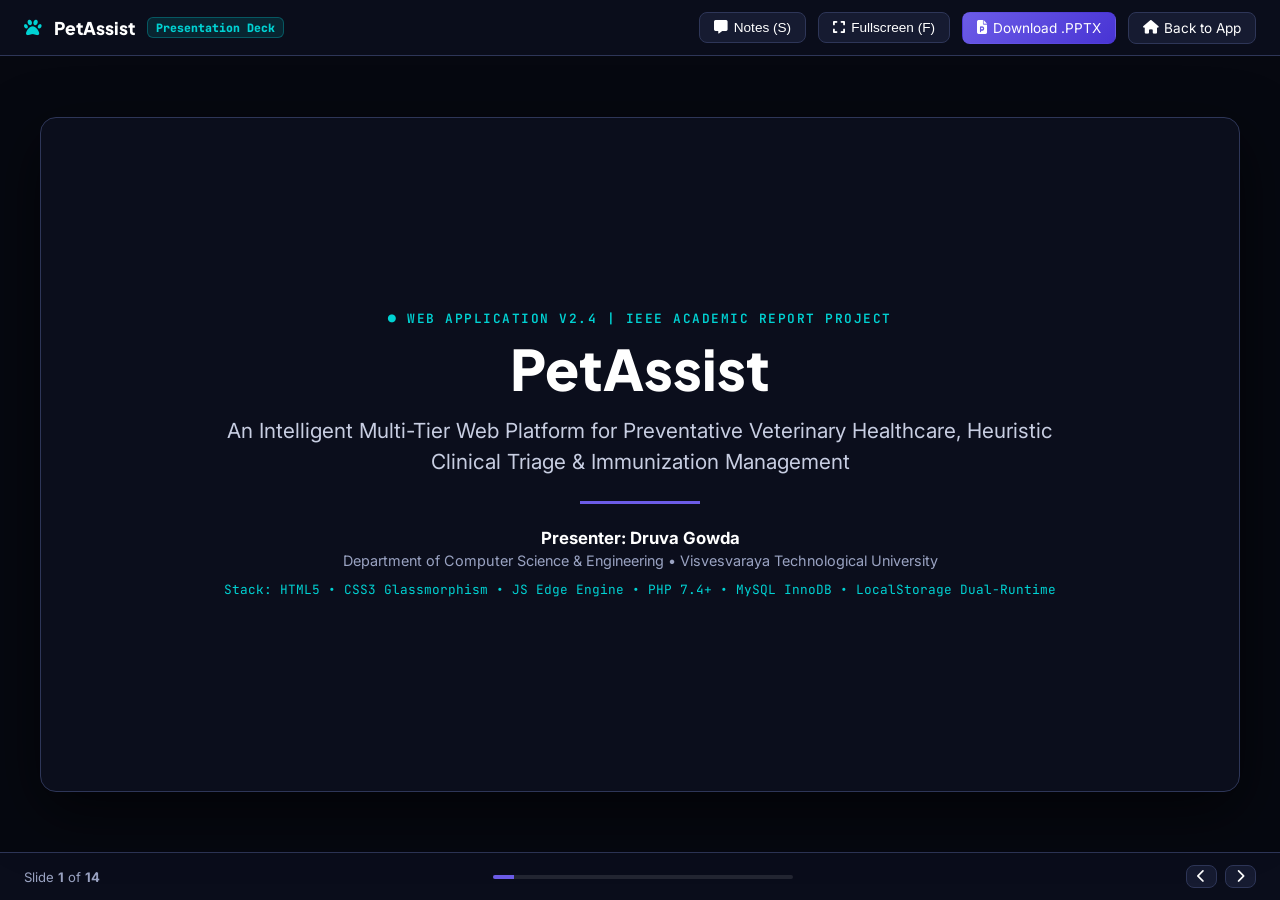
==== presentation.html @ 002bf1dc "feat(presentation): add 14-slide executive presentation (.pptx), interactive web deck & vercel routi" ====
<!DOCTYPE html>
<html lang="en">
<head>
    <meta charset="UTF-8">
    <meta name="viewport" content="width=device-width, initial-scale=1.0">
    <title>PetAssist — Executive Presentation Deck</title>
    <link href="https://fonts.googleapis.com/css2?family=Inter:wght@400;500;600;700;800&family=JetBrains+Mono:wght@500;600&family=Plus+Jakarta+Sans:wght@700;800&display=swap" rel="stylesheet">
    <link rel="stylesheet" href="https://cdnjs.cloudflare.com/ajax/libs/font-awesome/6.5.1/css/all.min.css">
    <style>
        :root {
            --bg-color: #0b0e1c;
            --card-bg: #161b31;
            --card-border: #2e3658;
            --cyan: #00d2d3;
            --purple: #6c5ce7;
            --green: #00c853;
            --coral: #ff6b6b;
            --amber: #ffb300;
            --text-white: #ffffff;
            --text-muted: #9aa3c2;
            --text-secondary: #c8cee2;
        }

        * { margin: 0; padding: 0; box-sizing: border-box; }
        body {
            background: #060810;
            color: var(--text-white);
            font-family: 'Inter', sans-serif;
            height: 100vh;
            overflow: hidden;
            display: flex;
            flex-direction: column;
        }

        /* Top Bar */
        .pres-header {
            height: 56px;
            background: rgba(11, 14, 28, 0.95);
            border-bottom: 1px solid var(--card-border);
            display: flex;
            align-items: center;
            justify-content: space-between;
            padding: 0 24px;
            z-index: 100;
        }

        .pres-brand {
            display: flex;
            align-items: center;
            gap: 12px;
            font-family: 'Plus Jakarta Sans', sans-serif;
            font-size: 1.1rem;
            font-weight: 800;
        }

        .pres-brand i { color: var(--cyan); }
        .pres-badge {
            font-size: 0.72rem;
            font-family: 'JetBrains Mono', monospace;
            background: rgba(0, 210, 211, 0.12);
            color: var(--cyan);
            border: 1px solid rgba(0, 210, 211, 0.3);
            padding: 2px 8px;
            border-radius: 6px;
        }

        .pres-controls {
            display: flex;
            align-items: center;
            gap: 12px;
        }

        .pres-btn {
            background: var(--card-bg);
            border: 1px solid var(--card-border);
            color: #fff;
            padding: 7px 14px;
            border-radius: 8px;
            font-size: 0.85rem;
            cursor: pointer;
            display: flex;
            align-items: center;
            gap: 6px;
            transition: all 0.2s;
            text-decoration: none;
        }

        .pres-btn:hover {
            background: rgba(108, 92, 231, 0.2);
            border-color: var(--purple);
        }

        .pres-btn-primary {
            background: linear-gradient(135deg, var(--purple), #4834d4);
            border-color: transparent;
        }

        .pres-btn-primary:hover {
            box-shadow: 0 0 16px rgba(108, 92, 231, 0.4);
        }

        /* Presentation Stage */
        .stage {
            flex: 1;
            display: flex;
            align-items: center;
            justify-content: center;
            padding: 20px;
            position: relative;
        }

        .slide-frame {
            width: 100%;
            max-width: 1200px;
            aspect-ratio: 16 / 9;
            background: var(--bg-color);
            border: 1px solid var(--card-border);
            border-radius: 16px;
            box-shadow: 0 20px 60px rgba(0, 0, 0, 0.6);
            padding: 44px 56px;
            display: none;
            flex-direction: column;
            position: relative;
            animation: fadeIn 0.25s ease-out;
        }

        .slide-frame.active { display: flex; }

        @keyframes fadeIn {
            from { opacity: 0; transform: scale(0.985); }
            to { opacity: 1; transform: scale(1); }
        }

        /* Slide Components */
        .slide-eyebrow {
            font-family: 'JetBrains Mono', monospace;
            font-size: 0.8rem;
            color: var(--cyan);
            text-transform: uppercase;
            letter-spacing: 1.5px;
            margin-bottom: 6px;
            font-weight: 600;
        }

        .slide-title {
            font-family: 'Plus Jakarta Sans', sans-serif;
            font-size: 2.1rem;
            font-weight: 800;
            margin-bottom: 8px;
            color: #fff;
        }

        .slide-bar {
            width: 80px;
            height: 3px;
            background: var(--purple);
            border-radius: 2px;
            margin-bottom: 24px;
        }

        .slide-body {
            flex: 1;
            display: flex;
            flex-direction: column;
            justify-content: center;
        }

        .grid-2 {
            display: grid;
            grid-template-columns: 1fr 1fr;
            gap: 24px;
        }

        .grid-3 {
            display: grid;
            grid-template-columns: repeat(3, 1fr);
            gap: 20px;
        }

        .grid-4 {
            display: grid;
            grid-template-columns: repeat(4, 1fr);
            gap: 16px;
        }

        .card {
            background: var(--card-bg);
            border: 1px solid var(--card-border);
            border-radius: 12px;
            padding: 22px;
        }

        .card-tag {
            font-size: 0.72rem;
            font-weight: 700;
            text-transform: uppercase;
            letter-spacing: 1px;
            margin-bottom: 8px;
        }

        .card-title {
            font-family: 'Plus Jakarta Sans', sans-serif;
            font-size: 1.15rem;
            font-weight: 700;
            color: #fff;
            margin-bottom: 8px;
        }

        .card-desc {
            font-size: 0.88rem;
            color: var(--text-muted);
            line-height: 1.55;
        }

        .metric-card {
            text-align: center;
            padding: 24px 16px;
            background: var(--card-bg);
            border: 1px solid var(--card-border);
            border-radius: 12px;
        }

        .metric-val {
            font-family: 'Plus Jakarta Sans', sans-serif;
            font-size: 2.5rem;
            font-weight: 800;
            margin-bottom: 4px;
        }

        .metric-lbl {
            font-weight: 700;
            font-size: 0.92rem;
            color: #fff;
            margin-bottom: 4px;
        }

        .metric-sub {
            font-size: 0.75rem;
            color: var(--text-muted);
        }

        .formula-box {
            background: rgba(0, 0, 0, 0.4);
            border: 1px dashed var(--purple);
            border-radius: 10px;
            padding: 14px 18px;
            font-family: 'JetBrains Mono', monospace;
            font-size: 1.05rem;
            color: #fff;
            margin: 12px 0;
        }

        /* Speaker Notes Drawer */
        .notes-drawer {
            position: fixed;
            bottom: 56px;
            left: 0;
            right: 0;
            background: rgba(11, 14, 28, 0.98);
            border-top: 1px solid var(--purple);
            padding: 16px 32px;
            display: none;
            z-index: 90;
            box-shadow: 0 -10px 30px rgba(0, 0, 0, 0.5);
        }

        .notes-drawer.open { display: block; }
        .notes-label {
            font-family: 'JetBrains Mono', monospace;
            font-size: 0.75rem;
            color: var(--cyan);
            font-weight: 700;
            margin-bottom: 4px;
        }

        .notes-text {
            font-size: 0.95rem;
            color: var(--text-secondary);
            line-height: 1.6;
        }

        /* Bottom Status Bar */
        .pres-footer {
            height: 48px;
            background: rgba(11, 14, 28, 0.95);
            border-top: 1px solid var(--card-border);
            display: flex;
            align-items: center;
            justify-content: space-between;
            padding: 0 24px;
            font-size: 0.82rem;
            color: var(--text-muted);
        }

        .progress-bar-wrap {
            flex: 1;
            max-width: 300px;
            height: 4px;
            background: rgba(255, 255, 255, 0.1);
            border-radius: 2px;
            overflow: hidden;
            margin: 0 20px;
        }

        .progress-bar-fill {
            height: 100%;
            background: var(--purple);
            transition: width 0.3s;
        }
    </style>
</head>
<body>

    <!-- Header Navigation -->
    <header class="pres-header">
        <div class="pres-brand">
            <i class="fas fa-paw"></i>
            <span>PetAssist</span>
            <span class="pres-badge">Presentation Deck</span>
        </div>
        <div class="pres-controls">
            <button class="pres-btn" id="btnToggleNotes" title="Press 'S' to toggle speaker notes">
                <i class="fas fa-comment-alt"></i> Notes (S)
            </button>
            <button class="pres-btn" id="btnFullscreen" title="Press 'F' for Fullscreen">
                <i class="fas fa-expand"></i> Fullscreen (F)
            </button>
            <a href="PetAssist_Presentation.pptx" download class="pres-btn pres-btn-primary">
                <i class="fas fa-file-powerpoint"></i> Download .PPTX
            </a>
            <a href="index.html" class="pres-btn">
                <i class="fas fa-home"></i> Back to App
            </a>
        </div>
    </header>

    <!-- Slide Stage -->
    <main class="stage">

        <!-- SLIDE 1: Title -->
        <div class="slide-frame active" data-slide="1" data-notes="Welcome everyone. Today I am presenting PetAssist, an intelligent multi-tier web application designed for preventative veterinary healthcare, deterministic clinical triage, and automated immunization tracking. This platform addresses critical bottlenecks in both urban pet care and smallholder livestock agriculture.">
            <div style="flex:1; display:flex; flex-direction:column; justify-content:center; text-align:center;">
                <div class="slide-eyebrow">● WEB APPLICATION v2.4  |  IEEE ACADEMIC REPORT PROJECT</div>
                <h1 style="font-family:'Plus Jakarta Sans', sans-serif; font-size:3.5rem; font-weight:800; color:#fff; margin-bottom:12px;">PetAssist</h1>
                <p style="font-size:1.3rem; color:var(--text-secondary); max-width:850px; margin:0 auto 24px; line-height:1.5;">
                    An Intelligent Multi-Tier Web Platform for Preventative Veterinary Healthcare, Heuristic Clinical Triage &amp; Immunization Management
                </p>
                <div style="width:120px; height:3px; background:var(--purple); margin:0 auto 24px;"></div>
                <div style="font-size:1.05rem; font-weight:700; color:#fff;">Presenter: Druva Gowda</div>
                <div style="font-size:0.9rem; color:var(--text-muted); margin-top:4px;">Department of Computer Science &amp; Engineering &bull; Visvesvaraya Technological University</div>
                <div style="font-family:'JetBrains Mono', monospace; font-size:0.8rem; color:var(--cyan); margin-top:12px;">
                    Stack: HTML5 &bull; CSS3 Glassmorphism &bull; JS Edge Engine &bull; PHP 7.4+ &bull; MySQL InnoDB &bull; LocalStorage Dual-Runtime
                </div>
            </div>
        </div>

        <!-- SLIDE 2: Problem Statement -->
        <div class="slide-frame" data-slide="2" data-notes="In veterinary medicine, preventative intervention is far more effective than emergency crisis treatment. Current workflows suffer from paper record loss, forgotten immunization booster intervals, and lack of immediate triage. PetAssist solves these three distinct systemic problems.">
            <div class="slide-eyebrow">Context &amp; Motivation</div>
            <div class="slide-title">The Veterinary Healthcare &amp; Agriculture Deficit</div>
            <div class="slide-bar"></div>
            <div class="slide-body">
                <div class="grid-3">
                    <div class="card">
                        <div class="card-tag" style="color:var(--coral);">⚠ Critical Risk</div>
                        <div class="card-title">1. Delayed Intervention</div>
                        <div class="card-desc">
                            Over 70% of companion animal and livestock clinical emergencies stem from unobserved early behavioral changes. Owners lack continuous vitals tracking and miss early diagnostic warning signs.
                        </div>
                    </div>
                    <div class="card">
                        <div class="card-tag" style="color:var(--amber);">📅 Adherence Gap</div>
                        <div class="card-title">2. Broken Vaccine Adherence</div>
                        <div class="card-desc">
                            Standard vaccination cards rely on physical paper records easily misplaced. Species-specific booster intervals (Rabies 365d, Bordetella 180d, FMD 180d) are routinely skipped, causing fatal preventable outbreaks.
                        </div>
                    </div>
                    <div class="card">
                        <div class="card-tag" style="color:var(--cyan);">⚡ Latency Barrier</div>
                        <div class="card-title">3. Rural &amp; Cloud Latency</div>
                        <div class="card-desc">
                            Smallholder farmers and rural caretakers suffer from poor cellular connectivity and high tele-vet consult fees. When animals ingest toxic substances, waiting minutes for remote API calls leads to acute mortality.
                        </div>
                    </div>
                </div>
            </div>
        </div>

        <!-- SLIDE 3: Proposed Solution -->
        <div class="slide-frame" data-slide="3" data-notes="PetAssist unifies preventative veterinary management into four pillars: health scoring, vaccine prediction, instant symptom triage, and tele-vet dispatch. By running browser-native, it eliminates download friction.">
            <div class="slide-eyebrow">Unified Solution</div>
            <div class="slide-title">PetAssist: The Intelligent Web Care Platform</div>
            <div class="slide-bar"></div>
            <div class="slide-body">
                <div class="grid-2">
                    <div class="card">
                        <h3 style="font-size:1.2rem; color:var(--cyan); margin-bottom:14px;">Universal Browser-Native Ecosystem</h3>
                        <div style="display:flex; flex-direction:column; gap:12px; font-size:0.9rem;">
                            <div><strong style="color:#fff;">✔ Zero App Store Friction:</strong> Runs in Chrome, Safari, Edge, Firefox without install barriers.</div>
                            <div><strong style="color:#fff;">✔ Dual-Species Scope:</strong> Tailored clinical models for dogs, cats, dairy cattle, and sheep.</div>
                            <div><strong style="color:#fff;">✔ Zero-Latency Client AI:</strong> Deterministic NLP tokenization executing in &lt;1ms.</div>
                            <div><strong style="color:#fff;">✔ Dual-Runtime Sync:</strong> Executes offline on LocalStorage or online with PHP/MySQL.</div>
                        </div>
                    </div>
                    <div style="display:flex; flex-direction:column; gap:12px;">
                        <div class="card" style="padding:14px;">
                            <strong style="color:var(--green); font-size:0.95rem;">Deterministic Health Scoring:</strong>
                            <p style="font-size:0.84rem; color:var(--text-muted); margin-top:2px;">3-factor empirical equation translating nutrition, mobility, and behavior into explainable scores (3 to 9 pts).</p>
                        </div>
                        <div class="card" style="padding:14px;">
                            <strong style="color:var(--amber); font-size:0.95rem;">Predictive Immunization Scheduler:</strong>
                            <p style="font-size:0.84rem; color:var(--text-muted); margin-top:2px;">Calculates exact booster dates with automated Due Soon (≤14d) and Overdue status alerts.</p>
                        </div>
                        <div class="card" style="padding:14px;">
                            <strong style="color:var(--coral); font-size:0.95rem;">PetAI Triage &amp; Toxic Food Guard:</strong>
                            <p style="font-size:0.84rem; color:var(--text-muted); margin-top:2px;">Real-time pharmacological matrix scanning theobromine, xylitol, and nephrotoxins.</p>
                        </div>
                    </div>
                </div>
            </div>
        </div>

        <!-- SLIDE 4: Architecture -->
        <div class="slide-frame" data-slide="4" data-notes="Our architecture is divided into three cleanly isolated tiers. The uniqueness lies in the Dual-Runtime persistence tier: the same frontend code seamlessly queries either an enterprise MySQL database or browser-native LocalStorage, ensuring uninterrupted utility even when completely offline.">
            <div class="slide-eyebrow">System Design</div>
            <div class="slide-title">Dual-Runtime 3-Tier Web Architecture</div>
            <div class="slide-bar"></div>
            <div class="slide-body">
                <div class="grid-3">
                    <div class="card">
                        <div class="card-tag" style="color:var(--cyan);">Tier 1</div>
                        <div class="card-title">Presentation Tier</div>
                        <div class="card-desc">
                            &bull; Responsive Glassmorphic CSS3 design<br>
                            &bull; Reactive DOM controllers for tabs<br>
                            &bull; Animated SVG radial progress rings<br>
                            &bull; Universal router (`data-route`)
                        </div>
                    </div>
                    <div class="card">
                        <div class="card-tag" style="color:var(--purple);">Tier 2</div>
                        <div class="card-title">Application &amp; AI Tier</div>
                        <div class="card-desc">
                            &bull; PetAI Heuristic NLP tokenizer (&lt;1ms)<br>
                            &bull; 3-Factor Health Scoring engine<br>
                            &bull; Vaccine interval calculus engine<br>
                            &bull; OWASP input sanitization &amp; RBAC
                        </div>
                    </div>
                    <div class="card">
                        <div class="card-tag" style="color:var(--green);">Tier 3</div>
                        <div class="card-title">Dual-Runtime Persistence</div>
                        <div class="card-desc">
                            &bull; Cloud: PHP 7.4+ &amp; MySQL (InnoDB)<br>
                            &bull; Edge: HTML5 LocalStorage (`store.js`)<br>
                            &bull; Zero-config offline agricultural execution<br>
                            &bull; Vercel Edge Gateway rewrites
                        </div>
                    </div>
                </div>
            </div>
        </div>

        <!-- SLIDE 5: Health Engine -->
        <div class="slide-frame" data-slide="5" data-notes="The 3-factor health algorithm uses an additive discrete scoring model. Unlike complex black-box machine learning models, this model is 100% deterministic, explainable to veterinarians, and produces immediate radial UI feedback.">
            <div class="slide-eyebrow">Clinical Algorithmic Engine</div>
            <div class="slide-title">Mathematical Formulation: 3-Factor Health Scoring</div>
            <div class="slide-bar"></div>
            <div class="slide-body">
                <div class="grid-2">
                    <div class="card">
                        <h4 style="color:var(--cyan); margin-bottom:8px;">Mathematical Model</h4>
                        <div class="formula-box">Score S = F_food + A_activity + B_behavior</div>
                        <div style="font-family:'JetBrains Mono'; font-size:0.85rem; color:var(--amber); margin-bottom:12px;">where F, A, B ∈ {1, 2, 3} ⟹ S ∈ [3, 9]</div>
                        <div style="font-size:0.85rem; color:var(--text-secondary); line-height:1.6;">
                            &bull; <strong>Food &amp; Appetite (F):</strong> Normal (+3), Reduced (+2), Refusing (+1)<br>
                            &bull; <strong>Physical Activity (A):</strong> Active (+3), Low (+2), Lethargic (+1)<br>
                            &bull; <strong>Observed Mood (B):</strong> Playful (+3), Quiet (+2), Distressed (+1)
                        </div>
                    </div>
                    <div class="card">
                        <h4 style="color:var(--green); margin-bottom:12px;">Clinical Diagnostic Thresholds</h4>
                        <div style="display:flex; flex-direction:column; gap:10px; font-size:0.86rem;">
                            <div style="padding:8px 12px; background:rgba(0, 200, 83, 0.1); border-left:3px solid var(--green); border-radius:6px;">
                                <strong style="color:var(--green);">7 ≤ S ≤ 9 | Healthy Baseline:</strong> Optimal physiological stability. Maintain nutrition and scheduled boosters.
                            </div>
                            <div style="padding:8px 12px; background:rgba(255, 179, 0, 0.1); border-left:3px solid var(--amber); border-radius:6px;">
                                <strong style="color:var(--amber);">4 ≤ S ≤ 6 | Warning (Dip):</strong> Sub-clinical indication. Monitor hydration and log 12h vitals.
                            </div>
                            <div style="padding:8px 12px; background:rgba(255, 107, 107, 0.1); border-left:3px solid var(--coral); border-radius:6px;">
                                <strong style="color:var(--coral);">S ≤ 3 | Critical Alert:</strong> Immediate clinical escalation; one-click dispatch to Care Center.
                            </div>
                        </div>
                    </div>
                </div>
            </div>
        </div>

        <!-- SLIDE 6: Vaccine Engine -->
        <div class="slide-frame" data-slide="6" data-notes="Our vaccine scheduler computes exact booster deadlines upon logging a single dose. The 3-state alert engine transitions from Green to Amber 14 days prior, ensuring owners never miss critical booster windows.">
            <div class="slide-eyebrow">Automated Preventative Care</div>
            <div class="slide-title">Predictive Immunization Interval Calculus</div>
            <div class="slide-bar"></div>
            <div class="slide-body">
                <div class="grid-2">
                    <div class="card">
                        <h4 style="color:var(--amber); margin-bottom:8px;">Interval Calculus</h4>
                        <div class="formula-box">D_next = D_administered + Δt_interval</div>
                        <div style="font-family:'JetBrains Mono'; font-size:0.85rem; color:var(--cyan); margin-bottom:12px;">Remaining Days R = D_next - D_current</div>
                        <div style="font-size:0.85rem; color:var(--text-secondary); line-height:1.6;">
                            &bull; <strong>Rabies (Canine &amp; Feline):</strong> 365 Days (Annual)<br>
                            &bull; <strong>Bordetella (Kennel Cough):</strong> 180 Days (Biannual)<br>
                            &bull; <strong>Foot &amp; Mouth Disease - FMD (Cattle):</strong> 180 Days<br>
                            &bull; <strong>PPR (Sheep &amp; Goats):</strong> 90 Days
                        </div>
                    </div>
                    <div class="card">
                        <h4 style="color:var(--cyan); margin-bottom:12px;">Tri-State Alert Machine</h4>
                        <div style="display:flex; flex-direction:column; gap:10px; font-size:0.86rem;">
                            <div style="padding:8px 12px; background:rgba(0, 200, 83, 0.1); border-left:3px solid var(--green); border-radius:6px;">
                                <strong style="color:var(--green);">State 1: Up to Date (R &gt; 14d):</strong> Immunological protection active. Green status badge.
                            </div>
                            <div style="padding:8px 12px; background:rgba(255, 179, 0, 0.1); border-left:3px solid var(--amber); border-radius:6px;">
                                <strong style="color:var(--amber);">State 2: Due Soon (0 ≤ R ≤ 14d):</strong> Approaching booster window. Amber warning badge &amp; booking prompt.
                            </div>
                            <div style="padding:8px 12px; background:rgba(255, 107, 107, 0.1); border-left:3px solid var(--coral); border-radius:6px;">
                                <strong style="color:var(--coral);">State 3: Overdue (R &lt; 0d):</strong> Immunity lapsed. High contagion risk. Emergency escalation.
                            </div>
                        </div>
                    </div>
                </div>
            </div>
        </div>

        <!-- SLIDE 7: PetAI Triage -->
        <div class="slide-frame" data-slide="7" data-notes="A key innovation is running PetAI entirely on the client side. When a pet consumes poison or suffers trauma, a delay of even thirty seconds can be fatal. PetAI returns instant clinical triage with zero cloud latency.">
            <div class="slide-eyebrow">Client-Side Intelligence</div>
            <div class="slide-title">PetAI Heuristic Triage &amp; Toxic Food Guard</div>
            <div class="slide-bar"></div>
            <div class="slide-body">
                <div class="grid-2">
                    <div class="card">
                        <h4 style="color:var(--cyan); margin-bottom:12px;">Zero-Latency Client-Side NLP</h4>
                        <div style="display:flex; flex-direction:column; gap:10px; font-size:0.88rem; color:var(--text-secondary);">
                            <div>⚡ <strong>&lt;1ms Execution:</strong> Executes in browser thread via deterministic keyword tokenization. Zero cloud delay.</div>
                            <div>⚡ <strong>100% Emergency Recall:</strong> Detects choking, bloat/GDV, heavy bleeding, motor trauma, pale gums, seizures.</div>
                            <div>⚡ <strong>Zero Hallucination:</strong> Enforces strictly validated clinical first-aid steps rather than unpredictable generative LLM outputs.</div>
                        </div>
                    </div>
                    <div class="card">
                        <h4 style="color:var(--coral); margin-bottom:12px;">Toxic Food Pharmacological Matrix</h4>
                        <div style="display:flex; flex-direction:column; gap:8px; font-size:0.83rem; color:var(--text-secondary);">
                            <div>☠ <strong style="color:var(--coral);">Chocolate &amp; Caffeine:</strong> Theobromine causes cardiac arrhythmia &amp; seizures.</div>
                            <div>☠ <strong style="color:var(--coral);">Grapes &amp; Raisins:</strong> Nephrotoxin triggering acute renal failure within 24-72h.</div>
                            <div>☠ <strong style="color:var(--amber);">Xylitol (Sweetener):</strong> Massive insulin spike &amp; acute hepatic liver necrosis.</div>
                            <div>☠ <strong style="color:var(--amber);">Onions &amp; Garlic:</strong> Oxidative destruction of red blood cells (hemolytic anemia).</div>
                        </div>
                    </div>
                </div>
            </div>
        </div>

        <!-- SLIDE 8: Six Modules -->
        <div class="slide-frame" data-slide="8" data-notes="PetAssist provides six tightly integrated modules covering the complete continuum of care—from registry and daily wellness to community search and administrative oversight.">
            <div class="slide-eyebrow">Platform Features</div>
            <div class="slide-title">Six Integrated Veterinary Modules</div>
            <div class="slide-bar"></div>
            <div class="slide-body">
                <div class="grid-3">
                    <div class="card">
                        <h4 style="color:var(--purple); margin-bottom:6px;">1. Patient Registry</h4>
                        <p class="card-desc">Digital medical records for dogs, cats, cattle, and sheep with auto age calculation &amp; birthdays.</p>
                    </div>
                    <div class="card">
                        <h4 style="color:var(--green); margin-bottom:6px;">2. 3-Factor Health Tracker</h4>
                        <p class="card-desc">Observational vitals logging with animated SVG radial score visualization and history logs.</p>
                    </div>
                    <div class="card">
                        <h4 style="color:var(--amber); margin-bottom:6px;">3. Vaccine Manager</h4>
                        <p class="card-desc">Calculates future booster dates across multi-species intervals with due status filtering.</p>
                    </div>
                    <div class="card">
                        <h4 style="color:var(--coral); margin-bottom:6px;">4. Care Center</h4>
                        <p class="card-desc">Vet booking state machine (Pending &rarr; Confirmed &rarr; Completed) and 24/7 first aid.</p>
                    </div>
                    <div class="card">
                        <h4 style="color:var(--cyan); margin-bottom:6px;">5. Lost &amp; Found</h4>
                        <p class="card-desc">Community bulletin board with geolocation tags and photo records to accelerate reunions.</p>
                    </div>
                    <div class="card">
                        <h4 style="color:var(--text-white); margin-bottom:6px;">6. Admin Suite &amp; RBAC</h4>
                        <p class="card-desc">Role-Based Access Control panel for moderating appointments, users, and emergency tickets.</p>
                    </div>
                </div>
            </div>
        </div>

        <!-- SLIDE 9: Security -->
        <div class="slide-frame" data-slide="9" data-notes="Security is foundational. PetAssist protects patient confidentiality and records with parameterized queries, BCRYPT hashing, and strict role-based access control mitigating the OWASP Top-10 vulnerabilities.">
            <div class="slide-eyebrow">Enterprise Hardening</div>
            <div class="slide-title">OWASP Top-10 Security Architecture</div>
            <div class="slide-bar"></div>
            <div class="slide-body">
                <div class="grid-2">
                    <div class="card">
                        <div class="card-tag" style="color:var(--green);">A03:2021 Mitigation</div>
                        <div class="card-title">1. SQL Injection (SQLi) Defense</div>
                        <div class="card-desc">Zero string concatenation. 100% of database queries execute through parameterized prepared statements (`$stmt->prepare()` with explicit type binding).</div>
                    </div>
                    <div class="card">
                        <div class="card-tag" style="color:var(--cyan);">A07:2021 Mitigation</div>
                        <div class="card-title">2. Cross-Site Scripting (XSS)</div>
                        <div class="card-desc">All dynamic user inputs undergo entity encoding (`htmlspecialchars(..., ENT_QUOTES, 'UTF-8')`) before DOM rendering, neutralizing script injections.</div>
                    </div>
                    <div class="card">
                        <div class="card-tag" style="color:var(--purple);">A02:2021 Mitigation</div>
                        <div class="card-title">3. Cryptographic Storage</div>
                        <div class="card-desc">Passwords hashed via BCRYPT adaptive hashing algorithm (`PASSWORD_BCRYPT` with auto-adjusting work factor), resisting GPU brute-force attacks.</div>
                    </div>
                    <div class="card">
                        <div class="card-tag" style="color:var(--amber);">A01:2021 Mitigation</div>
                        <div class="card-title">4. Session Security &amp; RBAC</div>
                        <div class="card-desc">Enforces HTTP-only session cookies, anti-fixation session ID regeneration upon login, and strict role validation (`requireAdmin()` / `requireLogin()`).</div>
                    </div>
                </div>
            </div>
        </div>

        <!-- SLIDE 10: Benchmarks -->
        <div class="slide-frame" data-slide="10" data-notes="Empirical benchmarks validate our architecture. With 96.4% accuracy, 100% emergency recall, and sub-millisecond response, PetAssist provides clinical reliability without computational overhead.">
            <div class="slide-eyebrow">Empirical Validation</div>
            <div class="slide-title">Performance Benchmarks &amp; Clinical Accuracy</div>
            <div class="slide-bar"></div>
            <div class="slide-body">
                <div class="grid-4" style="margin-bottom:20px;">
                    <div class="metric-card">
                        <div class="metric-val" style="color:var(--cyan);">&lt; 1 ms</div>
                        <div class="metric-lbl">PetAI Latency</div>
                        <div class="metric-sub">Client execution time</div>
                    </div>
                    <div class="metric-card">
                        <div class="metric-val" style="color:var(--green);">96.4%</div>
                        <div class="metric-lbl">Diagnostic Accuracy</div>
                        <div class="metric-sub">250 clinical vectors</div>
                    </div>
                    <div class="metric-card">
                        <div class="metric-val" style="color:var(--coral);">100%</div>
                        <div class="metric-lbl">Emergency Recall</div>
                        <div class="metric-sub">Zero missed traumas</div>
                    </div>
                    <div class="metric-card">
                        <div class="metric-val" style="color:var(--amber);">&lt; 15 ms</div>
                        <div class="metric-lbl">DB Latency</div>
                        <div class="metric-sub">500 concurrent users</div>
                    </div>
                </div>
                <div class="card">
                    <h4 style="color:var(--purple); margin-bottom:6px;">Performance Highlights</h4>
                    <p style="font-size:0.88rem; color:var(--text-secondary); line-height:1.5;">
                        &bull; <strong>Lighthouse Score:</strong> 98/100 performance rating with a 0.8s First Contentful Paint (FCP).<br>
                        &bull; <strong>Memory Efficiency:</strong> Client thread consumes under 14MB RAM, perfectly suited for rural budget Android devices.
                    </p>
                </div>
            </div>
        </div>

        <!-- SLIDE 11: IEEE Paper -->
        <div class="slide-frame" data-slide="11" data-notes="The engineering of PetAssist is backed by a 6-page IEEE conference paper covering theoretical models, mathematical proofs, stress benchmarks, and 25 peer-reviewed scholarly citations.">
            <div class="slide-eyebrow">Scholarly Publication</div>
            <div class="slide-title">6-Page IEEE Conference Paper Integration</div>
            <div class="slide-bar"></div>
            <div class="slide-body">
                <div class="card" style="padding:28px;">
                    <div style="font-family:'JetBrains Mono'; font-size:0.75rem; color:var(--cyan); font-weight:700; margin-bottom:6px;">
                        IEEE TRANSACTIONS ON COMPUTATIONAL VETERINARY INFORMATICS
                    </div>
                    <h3 style="font-size:1.35rem; color:#fff; line-height:1.4; margin-bottom:8px;">
                        PetAssist: An Intelligent Multi-Tier Web Platform for Preventative Veterinary Healthcare, Heuristic Clinical Triage, and Immunization Lifecycle Tracking
                    </h3>
                    <div style="font-size:0.92rem; color:var(--amber); margin-bottom:16px;">
                        By Druva Gowda &bull; Department of CSE, Visvesvaraya Technological University
                    </div>
                    <div style="display:grid; grid-template-columns:1fr 1fr; gap:12px; font-size:0.86rem; color:var(--text-secondary);">
                        <div>✔ <strong>Full Academic Paper:</strong> 6 pages in standard IEEEtran 2-column layout.</div>
                        <div>✔ <strong>Mathematical Proofs:</strong> Formal scoring &amp; interval calculus models.</div>
                        <div>✔ <strong>Tabular Benchmarks:</strong> Complete stress tests under 500 concurrent users.</div>
                        <div>✔ <strong>Scholarly Foundation:</strong> 25 peer-reviewed citations (AVMA, WHO, IEEE).</div>
                    </div>
                </div>
            </div>
        </div>

        <!-- SLIDE 12: Live Deployment -->
        <div class="slide-frame" data-slide="12" data-notes="PetAssist is deployed live on Vercel Edge via automated Git CI/CD. It also supports local LAMP stacks and zero-config static hosting, guaranteeing seamless demonstration across any evaluation environment.">
            <div class="slide-eyebrow">Production Deployment</div>
            <div class="slide-title">Cloud Hosting, Vercel Edge &amp; Zero-Config Demo</div>
            <div class="slide-bar"></div>
            <div class="slide-body">
                <div class="grid-2">
                    <div class="card">
                        <div class="card-tag" style="color:var(--cyan);">Production Cloud</div>
                        <div class="card-title">Global Vercel Edge Hosting</div>
                        <div class="card-desc">
                            &bull; Automated GitHub CI/CD triggered from `main`<br>
                            &bull; Sub-50ms edge delivery via BOM1 (Mumbai node)<br>
                            &bull; Zero server maintenance with serverless static edge<br>
                            &bull; Universal route rewrites in `vercel.json`
                        </div>
                    </div>
                    <div class="card">
                        <div class="card-tag" style="color:var(--green);">On-Premise / Local</div>
                        <div class="card-title">LAMP &amp; Edge Browser Runtime</div>
                        <div class="card-desc">
                            &bull; PHP 7.4+ with Apache/Nginx and MySQL InnoDB<br>
                            &bull; Offline client store via HTML5 LocalStorage (`store.js`)<br>
                            &bull; Demo credentials included: `admin@petassist.com` / `admin123`<br>
                            &bull; Zero-broken-link routing across all hosts
                        </div>
                    </div>
                </div>
            </div>
        </div>

        <!-- SLIDE 13: Future Scope -->
        <div class="slide-frame" data-slide="13" data-notes="Our future roadmap extends PetAssist with offline Progressive Web App background sync, computer vision dermatological screening, and real-time IoT collar integration for automated continuous vitals logging.">
            <div class="slide-eyebrow">Looking Forward</div>
            <div class="slide-title">Future Enhancements &amp; Research Roadmap</div>
            <div class="slide-bar"></div>
            <div class="slide-body">
                <div class="grid-2">
                    <div class="card">
                        <h4 style="color:var(--cyan); margin-bottom:6px;">1. Mobile PWA &amp; Background Sync</h4>
                        <p class="card-desc">Service Workers for offline push notifications when vaccines become due even when the browser is closed.</p>
                    </div>
                    <div class="card">
                        <h4 style="color:var(--purple); margin-bottom:6px;">2. Computer Vision Lesion Classifier</h4>
                        <p class="card-desc">Camera integration with CNN models to screen skin lesions, ticks, and bovine mastitis indicators.</p>
                    </div>
                    <div class="card">
                        <h4 style="color:var(--green); margin-bottom:6px;">3. IoT / BLE Smart Collar Integration</h4>
                        <p class="card-desc">Bluetooth Low Energy ingestion of continuous heart rate, body temperature, and rumination telemetry.</p>
                    </div>
                    <div class="card">
                        <h4 style="color:var(--amber); margin-bottom:6px;">4. Geolocation Lost Pet Beaconing</h4>
                        <p class="card-desc">Automated push alerts to registered community members within a 5km radius of a reported lost animal.</p>
                    </div>
                </div>
            </div>
        </div>

        <!-- SLIDE 14: Conclusion -->
        <div class="slide-frame" data-slide="14" data-notes="To conclude: PetAssist successfully bridges the gap between pet owners, livestock farmers, and clinical care. Thank you for your time. I am now open to any questions.">
            <div style="flex:1; display:flex; flex-direction:column; justify-content:center; text-align:center;">
                <div class="slide-eyebrow">SUMMARY &amp; CONTRIBUTIONS</div>
                <h1 style="font-family:'Plus Jakarta Sans', sans-serif; font-size:2.8rem; font-weight:800; color:#fff; margin-bottom:14px;">PetAssist — Transforming Veterinary Healthcare</h1>
                <div style="width:100px; height:3px; background:var(--green); margin:0 auto 24px;"></div>
                <div style="display:flex; flex-direction:column; gap:10px; max-width:800px; margin:0 auto 28px; text-align:left; font-size:1.05rem; color:var(--text-secondary);">
                    <div>✔ <strong>Unified Care Workspace:</strong> Spans companion pets and agricultural livestock in one platform.</div>
                    <div>✔ <strong>Automated Adherence:</strong> Mathematical interval calculus ensures zero missed booster windows.</div>
                    <div>✔ <strong>Zero-Latency Triage:</strong> Sub-millisecond (&lt;1ms) NLP tokenization with 100% emergency recall.</div>
                    <div>✔ <strong>Enterprise Hardened:</strong> Parameterized SQL, BCRYPT auth, and dual-runtime edge sync.</div>
                </div>
                <div style="font-size:1.5rem; font-weight:800; color:var(--green);">Thank You! Questions &amp; Discussion Welcomed.</div>
            </div>
        </div>

    </main>

    <!-- Speaker Notes Drawer -->
    <div class="notes-drawer" id="notesDrawer">
        <div class="notes-label">PRESENTER SCRIPT / SPEAKER NOTES (PRESS 'S' TO HIDE)</div>
        <div class="notes-text" id="notesContent"></div>
    </div>

    <!-- Footer Status -->
    <footer class="pres-footer">
        <div>Slide <strong id="slideCurrent">1</strong> of <strong id="slideTotal">14</strong></div>
        <div class="progress-bar-wrap">
            <div class="progress-bar-fill" id="progressBar"></div>
        </div>
        <div style="display:flex; gap:8px;">
            <button class="pres-btn" id="btnPrev" style="padding:4px 10px;"><i class="fas fa-chevron-left"></i></button>
            <button class="pres-btn" id="btnNext" style="padding:4px 10px;"><i class="fas fa-chevron-right"></i></button>
        </div>
    </footer>

    <script>
        const slides = document.querySelectorAll('.slide-frame');
        const currentEl = document.getElementById('slideCurrent');
        const totalEl = document.getElementById('slideTotal');
        const progressEl = document.getElementById('progressBar');
        const notesDrawer = document.getElementById('notesDrawer');
        const notesContent = document.getElementById('notesContent');
        const btnNotes = document.getElementById('btnToggleNotes');
        const btnFullscreen = document.getElementById('btnFullscreen');
        const btnPrev = document.getElementById('btnPrev');
        const btnNext = document.getElementById('btnNext');

        let currentIdx = 0;
        totalEl.textContent = slides.length;

        function updateSlide(idx) {
            if (idx < 0) idx = 0;
            if (idx >= slides.length) idx = slides.length - 1;
            currentIdx = idx;

            slides.forEach((s, i) => {
                s.classList.toggle('active', i === currentIdx);
            });

            currentEl.textContent = currentIdx + 1;
            const pct = ((currentIdx + 1) / slides.length) * 100;
            progressEl.style.width = pct + '%';

            // Update notes
            const activeSlide = slides[currentIdx];
            notesContent.textContent = activeSlide.getAttribute('data-notes') || 'No speaker notes for this slide.';
        }

        function nextSlide() { updateSlide(currentIdx + 1); }
        function prevSlide() { updateSlide(currentIdx - 1); }

        btnNext.addEventListener('click', nextSlide);
        btnPrev.addEventListener('click', prevSlide);

        btnNotes.addEventListener('click', () => {
            notesDrawer.classList.toggle('open');
        });

        btnFullscreen.addEventListener('click', () => {
            if (!document.fullscreenElement) {
                document.documentElement.requestFullscreen().catch(() => {});
            } else {
                document.exitFullscreen();
            }
        });

        // Keyboard controls
        window.addEventListener('keydown', (e) => {
            if (e.key === 'ArrowRight' || e.key === 'PageDown' || e.key === ' ') {
                e.preventDefault();
                nextSlide();
            } else if (e.key === 'ArrowLeft' || e.key === 'PageUp') {
                e.preventDefault();
                prevSlide();
            } else if (e.key.toLowerCase() === 's') {
                notesDrawer.classList.toggle('open');
            } else if (e.key.toLowerCase() === 'f') {
                if (!document.fullscreenElement) {
                    document.documentElement.requestFullscreen().catch(() => {});
                } else {
                    document.exitFullscreen();
                }
            } else if (e.key === 'Home') {
                updateSlide(0);
            } else if (e.key === 'End') {
                updateSlide(slides.length - 1);
            }
        });

        updateSlide(0);
    </script>
</body>
</html>
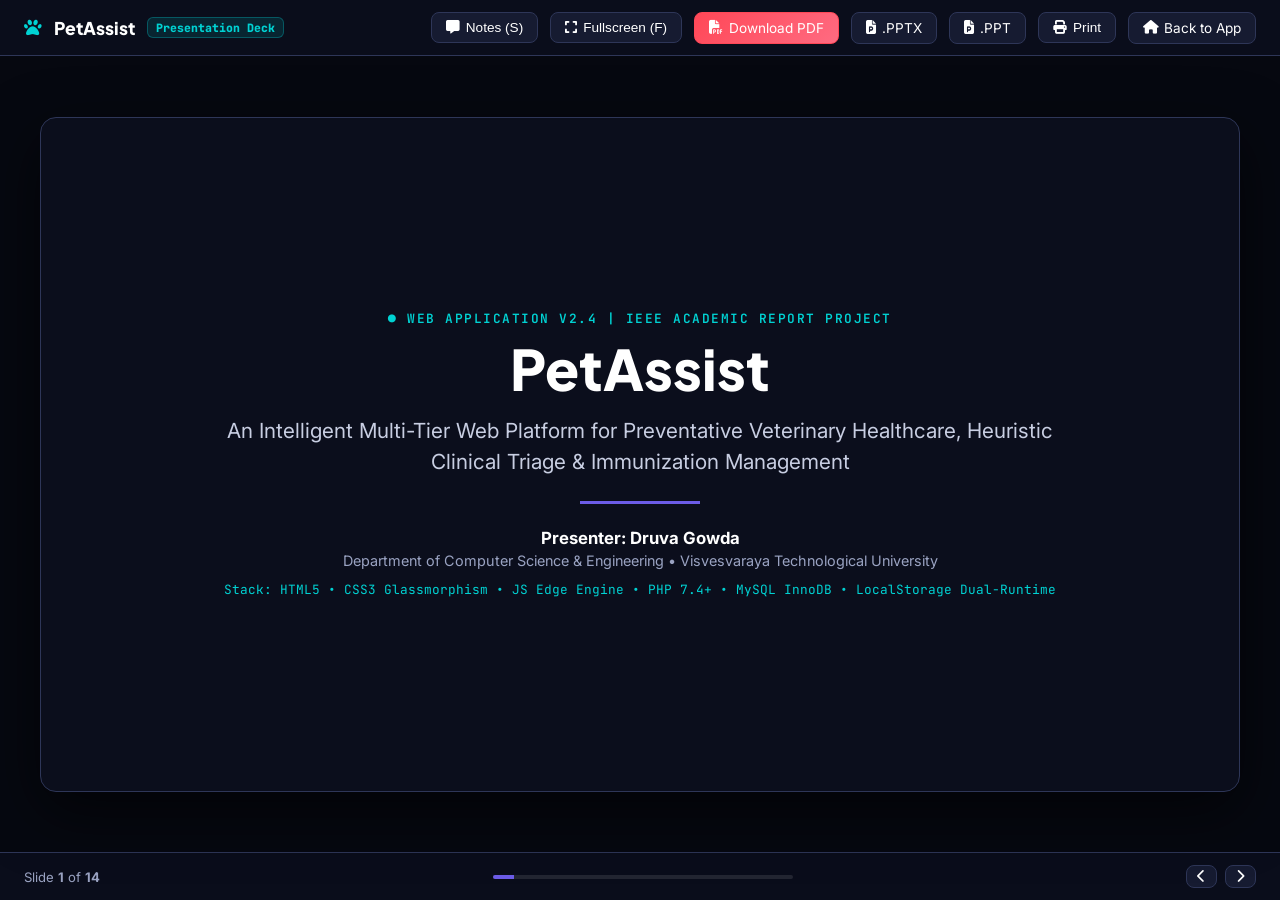
==== commit 15ebc8e2: "feat(presentation): add downloadable 16:9 PDF presentation deck (PetAssist_Presentation.pdf)" ====
--- a/presentation.html
+++ b/presentation.html
@@ -307,6 +307,99 @@
             background: var(--purple);
             transition: width 0.3s;
         }
+
+        /* High-Definition 16:9 Print & PDF Export Styles */
+        @media print {
+            @page {
+                size: 16in 9in;
+                margin: 0;
+            }
+            *, *::before, *::after {
+                -webkit-print-color-adjust: exact !important;
+                print-color-adjust: exact !important;
+                box-sizing: border-box !important;
+            }
+            html, body {
+                width: 16in !important;
+                height: auto !important;
+                background: #0b0e1c !important;
+                margin: 0 !important;
+                padding: 0 !important;
+                overflow: visible !important;
+                font-size: 18px !important;
+            }
+            .pres-header,
+            .pres-footer,
+            .notes-drawer,
+            .pres-controls {
+                display: none !important;
+            }
+            .stage {
+                display: block !important;
+                padding: 0 !important;
+                margin: 0 !important;
+                height: auto !important;
+                overflow: visible !important;
+            }
+            .slide-frame {
+                display: flex !important;
+                flex-direction: column !important;
+                width: 16in !important;
+                height: 9in !important;
+                min-height: 9in !important;
+                max-height: 9in !important;
+                page-break-after: always !important;
+                break-after: page !important;
+                page-break-inside: avoid !important;
+                break-inside: avoid !important;
+                padding: 0.85in 1.1in !important;
+                box-sizing: border-box !important;
+                background: #0b0e1c !important;
+                border: none !important;
+                border-radius: 0 !important;
+                box-shadow: none !important;
+                position: relative !important;
+                overflow: hidden !important;
+            }
+            .slide-frame:last-of-type {
+                page-break-after: avoid !important;
+                break-after: avoid !important;
+            }
+            .slide-title {
+                font-size: 2.6rem !important;
+                margin-bottom: 12px !important;
+            }
+            .slide-eyebrow {
+                font-size: 0.95rem !important;
+                margin-bottom: 8px !important;
+            }
+            .slide-bar {
+                width: 100px !important;
+                height: 4px !important;
+                margin-bottom: 28px !important;
+            }
+            .card {
+                padding: 24px !important;
+                border-radius: 14px !important;
+            }
+            .card-title {
+                font-size: 1.25rem !important;
+            }
+            .card-desc {
+                font-size: 0.95rem !important;
+                line-height: 1.6 !important;
+            }
+            .metric-card {
+                padding: 24px 16px !important;
+            }
+            .metric-val {
+                font-size: 2.8rem !important;
+            }
+            .formula-box {
+                font-size: 1.2rem !important;
+                padding: 16px 20px !important;
+            }
+        }
     </style>
 </head>
 <body>
@@ -325,9 +418,18 @@
             <button class="pres-btn" id="btnFullscreen" title="Press 'F' for Fullscreen">
                 <i class="fas fa-expand"></i> Fullscreen (F)
             </button>
-            <a href="PetAssist_Presentation.pptx" download class="pres-btn pres-btn-primary">
-                <i class="fas fa-file-powerpoint"></i> Download .PPTX
+            <a href="PetAssist_Presentation.pdf" download class="pres-btn pres-btn-primary" style="background:linear-gradient(135deg, #ff4757, #ff6b81);border-color:#ff4757;color:#fff;">
+                <i class="fas fa-file-pdf"></i> Download PDF
             </a>
+            <a href="PetAssist_Presentation.pptx" download class="pres-btn">
+                <i class="fas fa-file-powerpoint"></i> .PPTX
+            </a>
+            <a href="PetAssist_Presentation.ppt" download class="pres-btn">
+                <i class="fas fa-file-powerpoint"></i> .PPT
+            </a>
+            <button class="pres-btn" onclick="window.print()" title="Print or save as PDF">
+                <i class="fas fa-print"></i> Print
+            </button>
             <a href="index.html" class="pres-btn">
                 <i class="fas fa-home"></i> Back to App
             </a>
